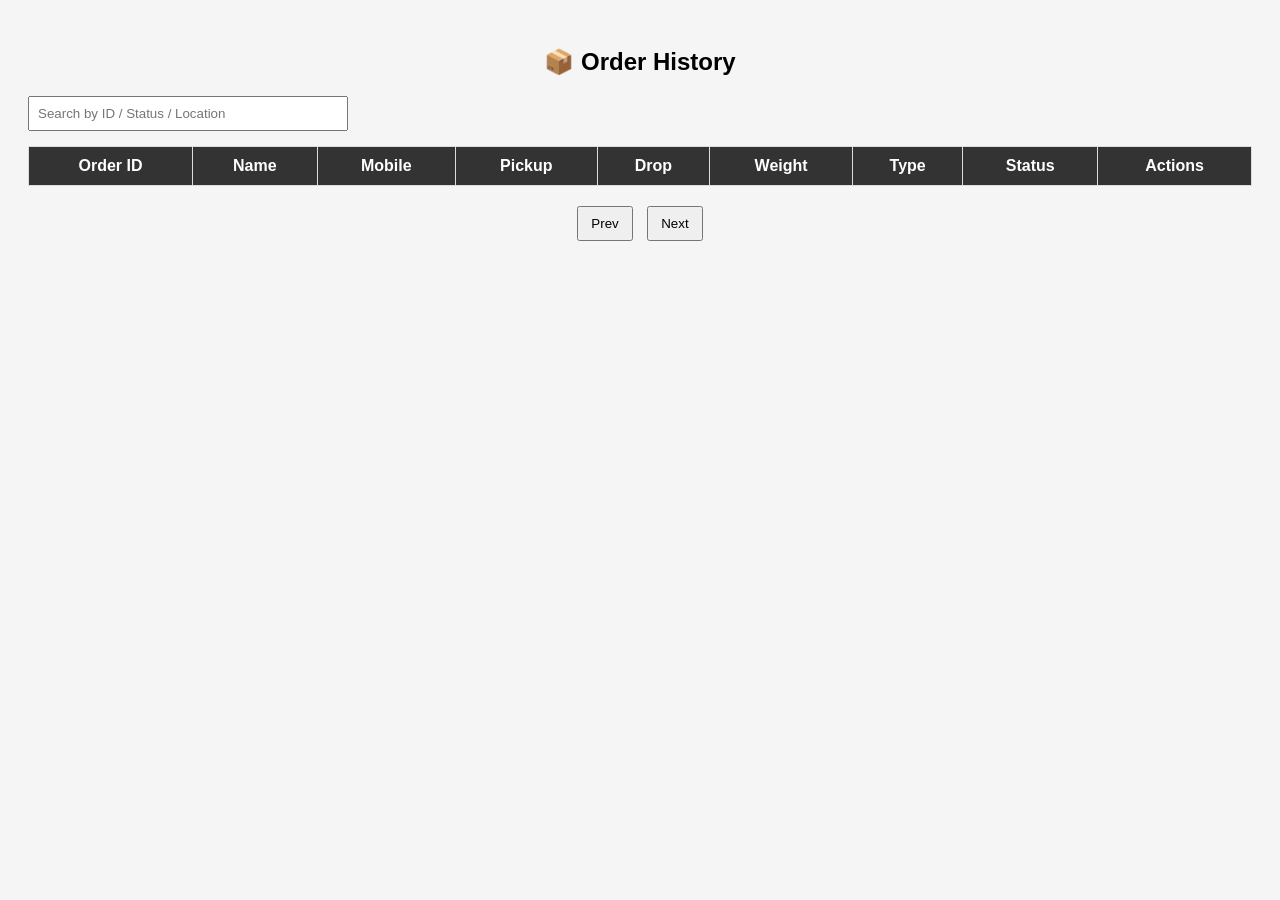
==== pms/user-orders.html @ 26263eb7 "drag First-commit" ====
<!DOCTYPE html>
<html lang="en">
<head>
  <meta charset="UTF-8">
  <title>Order History</title>
  <link rel="stylesheet" href="styles.css">
</head>
<body>

<h2>📦 Order History</h2>

<input type="text" id="search" placeholder="Search by ID / Status / Location">

<table>
  <thead>
    <tr>
      <th>Order ID</th>
      <th>Name</th>
      <th>Mobile</th>
      <th>Pickup</th>
      <th>Drop</th>
      <th>Weight</th>
      <th>Type</th>
      <th>Status</th>
      <th>Actions</th>
    </tr>
  </thead>
  <tbody id="tableBody"></tbody>
</table>

<div class="pagination">
  <button onclick="prevPage()">Prev</button>
  <span id="pageInfo"></span>
  <button onclick="nextPage()">Next</button>
</div>

<!-- Popup Modal -->
<div id="popup" class="modal">
  <div class="modal-content">
    <p id="popupMessage">Request Sent</p>
    <button class="close-btn" onclick="closePopup()">OK</button>
  </div>
</div>

<script src="order_data.js"></script>
<script src="script-user-oh.js"></script>

</body>
</html>
---- pms/styles.css ----
body {
  font-family: Arial;
  padding: 20px;
  background: #f5f5f5;
}

h2 {
  text-align: center;
}

input {
  width: 300px;
  padding: 8px;
  margin-bottom: 15px;
}

table {
  width: 100%;
  border-collapse: collapse;
  background: white;
}

th, td {
  padding: 10px;
  border: 1px solid #ddd;
  text-align: center;
}

th {
  background: #333;
  color: white;
}

/* STATUS COLORS */
.status {
  padding: 5px 8px;
  border-radius: 5px;
  color: white;
  font-size: 12px;
}

.booked { background: #3498db; }
.inprocess { background: #f39c12; }
.shipped { background: #9b59b6; }
.hub { background: #16a085; }
.out { background: #e67e22; }
.delivered { background: #2ecc71; }
.cancelled { background: #e74c3c; }

/* BUTTONS */
.action-btn {
  padding: 5px 8px;
  margin: 2px;
  border: none;
  border-radius: 4px;
  cursor: pointer;
  color: white;
}

.cancel-btn { background: #e74c3c; }
.change-btn { background: #2980b9; }

/* PAGINATION */
.pagination {
  margin-top: 15px;
  text-align: center;
}

button {
  padding: 8px 12px;
  margin: 5px;
  cursor: pointer;
}

/* MODAL */
.modal {
  display: none;
  position: fixed;
  top: 0;
  left: 0;
  width: 100%;
  height: 100%;
  background: rgba(0,0,0,0.5);
}

.modal-content {
  background: white;
  padding: 20px;
  margin: 15% auto;
  width: 300px;
  text-align: center;
  border-radius: 8px;
}

.close-btn {
  margin-top: 10px;
  padding: 5px 10px;
  cursor: pointer;
}
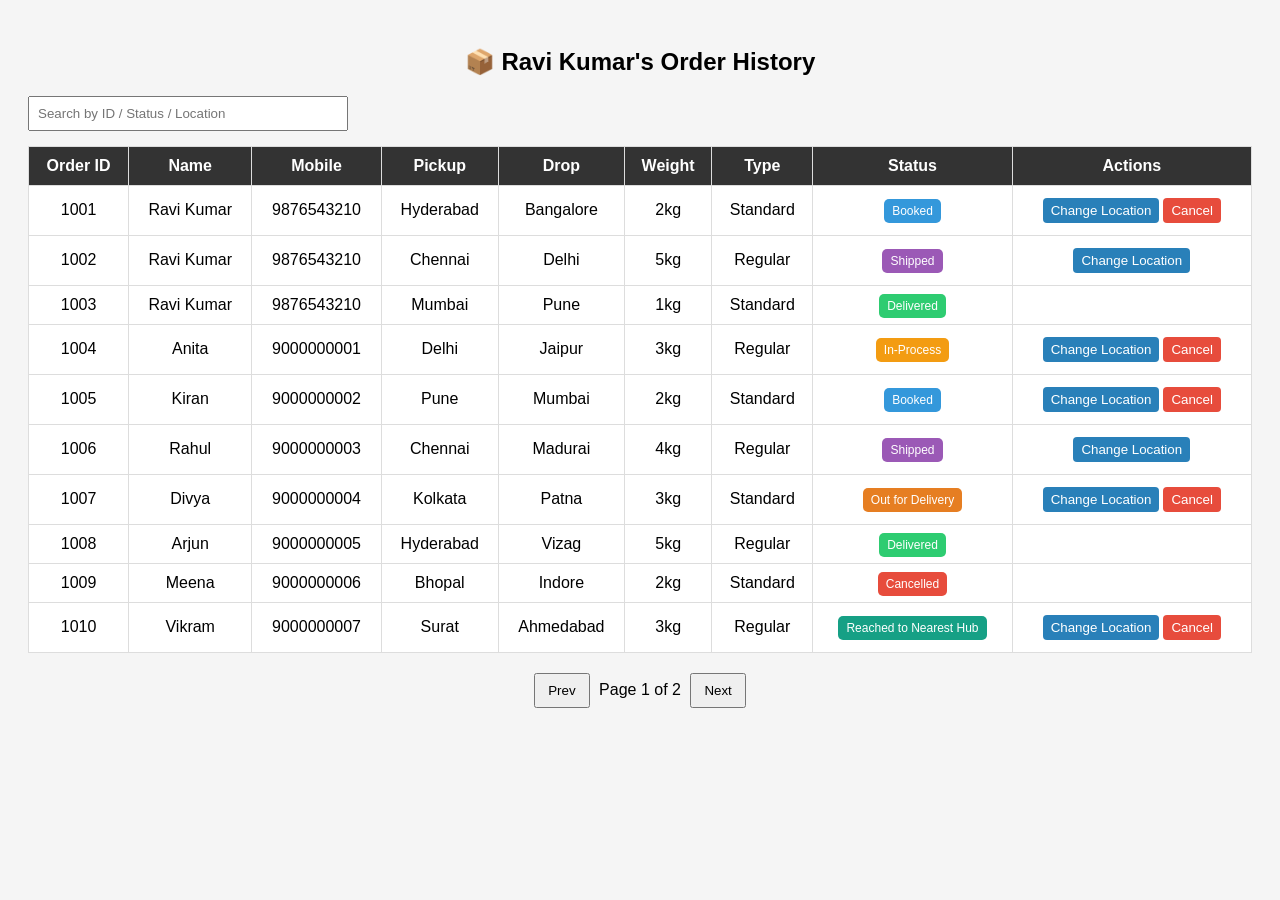
==== commit 2e2b5850: "Second-commit" ====
--- a/pms/user-orders.html
+++ b/pms/user-orders.html
@@ -43,7 +43,7 @@
 </div>
 
 <script src="order_data.js"></script>
-<script src="script-user-oh.js"></script>
+<script src="user-oh.js"></script>
 
 </body>
-</html>+</html>
